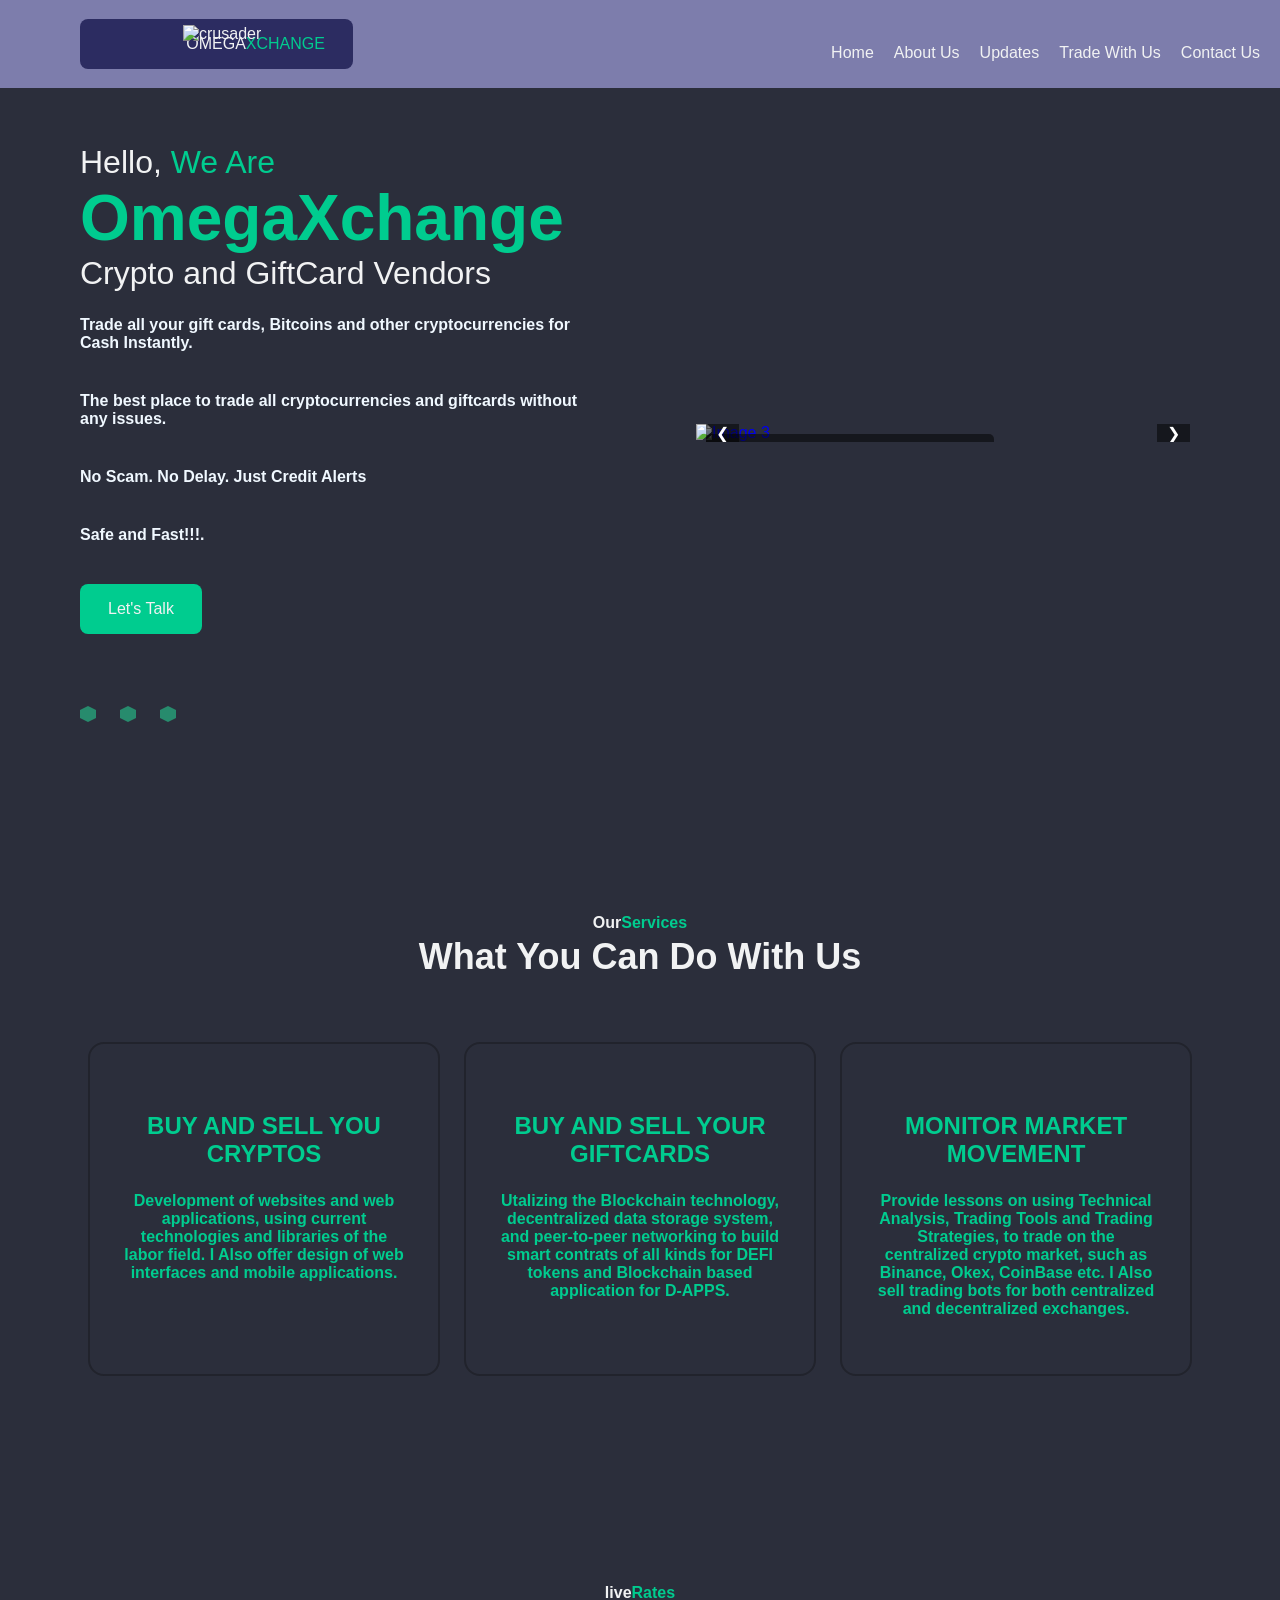
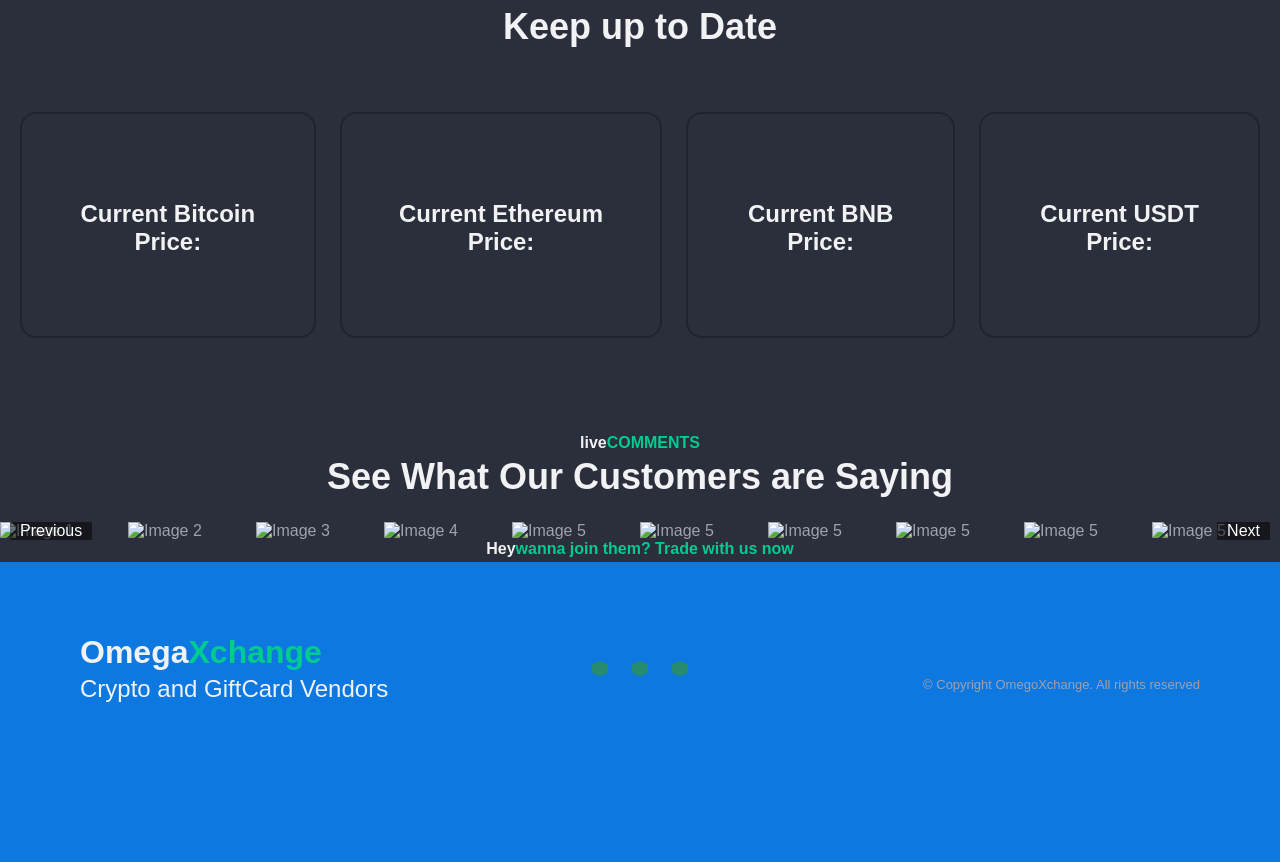
==== index.html @ ee67c4e6 "Add files via upload" ====
<!DOCTYPE html>
<html lang="en">
<head>
    <meta charset="utf-8">
    <meta http-equiv="X-UA-Compatible" content="IE=edge">
    <meta name="viewport" content="width=device-width, initial-scale=1">

    <title>OmegaXchange| Trade your Crypto</title>
    <meta name="description" content="Easily Buy and Sell your Bitcoin, USDT and Alt coins in minutes. Zero fees. Trade your Crypto with confidence with world-class security.">

  <meta property="og:image" content="https://river.com/images/social/river-preview-1d7f875b692a43a2d831ac6f5169ee0e.webp">
  <meta property="og:title" content="OmegaXchange| Buy and Sell Crypto Instantly">
  <meta property="og:description" content="Easily Buy and Sell your Bitcoin, USDT and Alt coins in minutes. Zero fees. Trade your Crypto with confidence with world-class security.">
  <meta property="og:type" content="website">
  <meta property="og:url" content="https://OmegaXchange.com/">
  <meta property="og:site_name" content="Crypto Crusaders">

  <meta name="twitter:card" content="summary_large_image">
  <meta property="twitter:title" content="Crypto_Crusade | Buy and Sell Crypto Instantly">
  <meta property="twitter:description" content="Easily Buy and Sell your Bitcoin, USDT and Alt coins in minutes. Zero fees. Trade your Crypto with confidence with world-class security.">
  <meta property="twitter:image" content="https://river.com/images/social/river-preview-1d7f875b692a43a2d831ac6f5169ee0e.webp">
  <meta property="twitter:site" name="twitter:site" content="@Crypto__Crusade">
    

   <!--=============== FAVICON ===============-->
   <link rel="shortcut icon" href="assets/img/favicon.png" type="image/x-icon">

   <!--=============== REMIXICONS ===============-->
   <link href="https://cdn.jsdelivr.net/npm/remixicon@3.0.0/fonts/remixicon.css" rel="stylesheet">

   <!--=============== CSS ===============-->
   <link rel="stylesheet" href="styles.css">

      <!--=============== ICON ===============-->
  <link rel="icon" type="image/x-icon" href="https://img.icons8.com/color/48/capital-omega.png">
   

</head>

<body>

    <header class="header" id="header">
        <nav class="nav container">
           <a href="#" class="nav__logo">
            <img width="25" height="25" src="https://img.icons8.com/color/48/capital-omega.png" alt="crusader"/>OMEGA<span>XCHANGE</span> 
           </a>

           <div class="nav__menu" id="nav-menu">
              <ul class="nav__list">
                 <li class="nav__item">
                    <a href="index.html" class="nav__link">Home</a>
                 </li>
                 <li class="nav__item">
                    <a href="about.html" class="nav__link">About Us</a>
                 </li>
                 <li class="nav__item">
                    <a href="updates.html" class="nav__link">Updates</a>
                 </li>
                 <li class="nav__item">
                    <a href="trade.html" class="nav__link">Trade With Us</a>
                 </li>
                 <li class="nav__item">
                    <a href="contact.html" class="nav__link">Contact Us</a>
                 </li>
              </ul>

              <!--Close button-->
              <div class="nav__close" id="nav-close">
                 <i class="ri-close-line"></i>
              </div>
           </div>

           <!--Toggle button -->
           <div class="nav__toogle" id="nav-toggle">
           <i class="ri-menu-line"></i>
         </div>
        </nav>
     </header>


           <!--==================== MAIN ====================-->
           <main class="main">
            <!--==================== HOME ====================-->
            <section class="home section" id="home">
               <div class="home__container container grid">
                  <div class="home__content">
                     <div class="home__data">
                        <h3 class="home__subtitle"> Hello, <span>We Are</span></h3>
                        <h1 class="home__title">OmegaXchange</h1>
                        <h3 class="home__education">Crypto and GiftCard Vendors</h3>
                        <p class="home__description">Trade all your gift cards, Bitcoins and other cryptocurrencies for Cash Instantly.</p>
                        <p class="home__description"> The best place to trade all cryptocurrencies and giftcards without any issues.</p>
                        <p class="home__description">No Scam. No Delay. Just Credit Alerts</p>
                        <p class="home__description"> Safe and Fast!!!.</p>
                        <a href="contact.html" class="button">Let's Talk</a>
                        </div>
   
                        <div class="home__social">
                        <a href="https://www.instagram.com/saintsuniverse15/" target="_blank" class="home__social-link">
                           <i class="ri-instagram-line"></i>
                        </a>
   
                        <a href="https://web.facebook.com/profile.php?id=61555618662896" target="_blank" class="home__social-link">
                           <i class="ri-facebook-box-fill"></i>
                        </a>
   
                        <a href="www.linkedin.com/in/saintsuniverse" target="_blank" class="home__social-link">
                           <i class="ri-linkedin-box-line"></i>
                        </a>
                        </div>
                        </div>
   

                        <div class="slider">
                           <div class="slides">


                              
                              <div class="slide-container">
                              <div class="caption">Here’s what happened in crypto today</div>
                              <a href="https://example.com/link2"><img src="image/heres what.avif" class="swipe" alt="Image 3"></a>
                              </div> 
                              
                              <div class="slide-container">
                              <div class="caption">Analyst targets $91.5K Bitcoin next despite Fed’s ‘hawkish tone’</div>
                              <a href="https://cointelegraph.com/"><img src="image/analysts.avif" class="swipe" alt="Image 3"> </a>
                              </div>
                          
                              <div class="slide-container">
                              <div class="caption">Lil Pump and dump: Rapper tattoos ‘Solana’ on forehead after selling SOL tokens</div>
                              <a href="https://cointelegraph.com/"> <img src="image/lil pump.avif" class="swipe" alt="Image 1"> </a>
                              </div>
                                       
                              <div class="slide-container">
                              <div class="caption">Wall Street must be accountable for Bitcoin mining emissions — Greenpeace</div>
                              <a href="https://cointelegraph.com/"><img src="image/wallstreet.avif" class="swipe" alt="Image 2"> </a>
                              </div>
                              
                              <div class="slide-container">
                              <div class="caption">Holograph fell 80% in 9 hours after exploiter mints 1B additional HLG</div>
                              <a href="https://cointelegraph.com/">  <img src="image/holographs.avif" class="swipe" alt="Image 3"> </a>
                              </div>
                          
                              <div class="slide-container">
                              <div class="caption">Bitcoin breaks 18-month hashrate uptrend: Are BTC miners capitulating?</div>
                              <a href="https://cointelegraph.com/">  <img src="image/btc break.avif" class="swipe" alt="Image 3"></a>
                              </div>
                              

                              
                              <div class="slide-container">
                              <div class="caption">Can Bitcoin whales protect BTC price from new $48K downside target?</div>
                              <a href="https://cointelegraph.com/"> <img src="image/btc whales.avif" class="swipe" alt="Image 3"> </a>
                              </div>
                             

                           </div>
                           <button class="prev" id="prevButton">&#10094;</button>
                           <button class="next" id="nextButton">&#10095;</button>
                       </div>
                   
                        <!--div class="home__image">
                      < Insert your picture (recommended size: 640 x 940) >
                     <image alt="picture" width="500" height="750" src="image/phoneMuch.png"/>
                  </div-->
               </div>
            </section>



            <section class="services section" id="services">
               <h3 class="section__subtitle">
                  Our<span>Services
               </h3>
               <h2 class="section__title">
                  What You Can Do With Us
               </h2>
               <div class="services__container container grid">
                  <article class="services__card">
                     <i class="ri-layout-3-line services__icon"></i>
                     <h2 class="services__title">BUY AND SELL YOU CRYPTOS</h2>
                     <p class="services__description">
                        Development of websites and web 
                        applications, using current technologies 
                        and libraries of the labor field. I Also
                        offer design of web interfaces and mobile
                        applications.
                     </p>
                  </article>
                  <article class="services__card">
                     <i class="ri-pantone-line services__icon"></i>
                     <h2 class="services__title">BUY AND SELL YOUR GIFTCARDS</h2>
                     <p class="services__description">
                        Utalizing the Blockchain technology,
                        decentralized data storage system, and 
                        peer-to-peer networking to build smart
                        contrats of all kinds for DEFI tokens 
                        and Blockchain based application for 
                        D-APPS.
                     </p>
                  </article>   
                  <article class="services__card">
                     <i class="ri-pen-nib-line services__icon"></i>
                     <h2 class="services__title">MONITOR MARKET MOVEMENT</h2>
                     <p class="services__description">
                        Provide lessons on using Technical Analysis,
                        Trading Tools and Trading Strategies, to 
                        trade on the centralized crypto market, such 
                        as Binance, Okex, CoinBase etc. I Also sell 
                        trading bots for both centralized and 
                        decentralized exchanges.
                     </p>
                  </article>
               </div>
            </section>



            <section class="price section" >
               <h3 class="section__subtitle">
                  live<span>Rates
               </h3>
               <h2 class="section__title">
                  Keep up to Date
               </h2>
               <div class="price__container container grid">
               <article class="price__card">
                  <img class="price__icon " src="image/btc-fill.png" width="50" height="30"></i>
                  <h2 class="price__title">Current Bitcoin Price:</h2>
                  <p class="price__description" id="bitcoinPrice"></p>
               </article>
               <article class="price__card">
                     <img class="price__icon " src="image/eth-fill.png" width="50" height="30"></i>   
                     <h2 class="price__title">Current Ethereum Price:</h2>
                     <p class="price__description" id="ethereumPrice"></p>
               </article>
               <article class="price__card">
                     <img class="price__icon " src="image/bnbfill.png" width="50" height="30"></i>   
                     <h2 class="price__title">Current BNB Price:</h2>
                     <p class="price__description" id="bnbPrice"></p>
                  </article>
                  <article class="price__card">
                     <img class="price__icon " src="image/tetherfill.png" width="50" height="30"></i>   
                     <h2 class="price__title">Current USDT Price:</h2>
                     <p class="price__description" id="exchangeRate"></p>
                  </article>
                </div>
            </section>



            <section>

               <h3 class="section__subtitle">
                  live<span>COMMENTS
               </h3>
               <h2 class="section__title">See What Our Customers are Saying</h2>
               <div class="slider">
                  <div class="slides">
                    <img src="image/t1.png" alt="Image 1">
                    <img src="image/t2.png" alt="Image 2">
                    <img src="image/t3.png" alt="Image 3">
                    <img src="image/t4.png" alt="Image 4">
                    <img src="image/t5.png" alt="Image 5">
                    <img src="image/t6.png" alt="Image 5">
                    <img src="image/t7.png" alt="Image 5">
                    <img src="image/t8.png" alt="Image 5">
                    <img src="image/t9.png" alt="Image 5">
                    <img src="image/t10.png" alt="Image 5">
                  </div>
                  <button class="prev" onclick="prevSlide()">Previous</button>
                  <button class="next" onclick="nextSlide()">Next</button>
                </div>
                <h3 class="section__subtitle">
                  Hey<span>wanna join them? Trade with us now</h3>
            </section>

            <script>
               /*=============== RATES ===============*/

document.addEventListener("DOMContentLoaded", function() {
    // Fetch Bitcoin price data from CoinGecko API
    fetch('https://api.coingecko.com/api/v3/simple/price?ids=bitcoin&vs_currencies=usd')
    .then(response => response.json())
    .then(data => {
        // Get the USD price of Bitcoin
        const bitcoinPriceUSD = data.bitcoin.usd;

        // Display the price on the webpage
        document.getElementById('bitcoinPrice').innerText = `$${bitcoinPriceUSD}`;
    })
    .catch(error => {
        console.error('Error fetching data:', error);
    });
});



document.addEventListener("DOMContentLoaded", function() {
    // Fetch Ethereum price data from CoinGecko API
    fetch('https://api.coingecko.com/api/v3/simple/price?ids=ethereum&vs_currencies=usd')
    .then(response => response.json())
    .then(data => {
        // Get the USD price of Ethereum
        const ethereumPriceUSD = data.ethereum.usd;

        // Display the price on the webpage
        document.getElementById('ethereumPrice').innerText = `$${ethereumPriceUSD}`;
    })
    .catch(error => {
        console.error('Error fetching data:', error);
    });
});


document.addEventListener("DOMContentLoaded", function() {
    // Fetch Binance Coin price data from CoinGecko API
    fetch('https://api.coingecko.com/api/v3/simple/price?ids=binancecoin&vs_currencies=usd')
    .then(response => response.json())
    .then(data => {
        // Get the USD price of Binance Coin
        const bnbPriceUSD = data.binancecoin.usd;

        // Display the price on the webpage
        document.getElementById('bnbPrice').innerText = `$${bnbPriceUSD}`;
    })
    .catch(error => {
        console.error('Error fetching data:', error);
    });
});

document.addEventListener("DOMContentLoaded", function() {
    // Fetch exchange rate data from a suitable API
    fetch('https://api.coingecko.com/api/v3/simple/price?ids=tether&vs_currencies=ngn')
    .then(response => response.json())
    .then(data => {
        // Get the exchange rate of USDT against NGN
        const exchangeRateUSDTtoNGN = data.tether.ngn;

        // Display the exchange rate on the webpage
        document.getElementById('exchangeRate').innerText = `1 USDT = ${exchangeRateUSDTtoNGN} NGN`;
    })
    .catch(error => {
        console.error('Error fetching data:', error);
    });
});





/*=============== SLIDER ===============*/

let slideIndex = 0;
const intervalTime = 3000; // Interval time in milliseconds (3 seconds)
function showSlide(index) {
  const slides = document.querySelector('.slides');
  const slideWidth = slides.children[0].offsetWidth;
  slides.style.transform = `translateX(-${slideWidth * index}px)`;
}
function nextSlide() {
  const slides = document.querySelector('.slides');
  const numSlides = slides.children.length;
  slideIndex = (slideIndex + 1) % numSlides;
  showSlide(slideIndex);
}
function prevSlide() {
  const slides = document.querySelector('.slides');
  const numSlides = slides.children.length;
  slideIndex = (slideIndex - 1 + numSlides) % numSlides;
  showSlide(slideIndex);
}
function autoSlide() {
  nextSlide();
}
setInterval(autoSlide, intervalTime);
showSlide(slideIndex);




/*=============== ADD BLUR TO HEADER ===============*/
const blurHeader = () =>{
    const header = document.getElementById('header')
    // When the scroll is greater than 50 viewport height, add the blur-header class to the header tag
    this.scrollY >= 50 ? header.classList.add('blur-header') 
                       : header.classList.remove('blur-header')
}
window.addEventListener('scroll', blurHeader)





/*=============== SHOW MENU ===============*/
const navMenu = document.getElementById('nav-menu'),
      navToggle = document.getElementById('nav-toggle'),
      navClose = document.getElementById('nav-close')

/* Menu show */
/* validate if constant exists*/
if(navToggle){
    navToggle.addEventListener('click', () =>{
        navMenu.classList.add('show-menu')
    })
}
/* Menu hidden */
/* validate if constant exists*/
if(navClose){
    navClose.addEventListener('click', () =>{
        navMenu.classList.remove('show-menu')
    })
}
/* remove mobile menu */
const navLink = document.querySelectorAll('.nav__link')

const linkAction = () =>{
    const navMenu = document.getElementById('nav-menu')
    // When we click on each nav__link, we remove the show-menu class
    navMenu.classList.remove('show-menu')
}
navLink.forEach(n => n.addEventListener('click', linkAction))
            </script>
            </main>


             <!--==================== FOOTER ====================-->
      <footer class="footer">
         <div class="footer__container container grid">
            <div> <h1 class="footer__title"> Omega<span>Xchange</span> </h1>

            <h2 class="footer__education">
               Crypto and GiftCard Vendors  
            </h2>
         </div>

         <div class="footer__social">
            <a href="https://web.facebook.com/profile.php?id=61555618662896" target="_blank" class="footer__social-link">
               <i class="ri-facebook-circle-line"></i>
            </a>

            <a href="https://www.instagram.com/saintsuniverse15/" target="_blank" class="footer__social-link">
               <i class="ri-instagram-line"></i>
            </a>

            <a href="www.linkedin.com/in/saintsuniverse" target="_blank" class="footer__social-link">
               <i class="ri-linkedin-box-fill"></i>
            </a>
         </div>

         <span class="footer__copy">
            &#169; Copyright OmegoXchange. All rights reserved
         </span>
        </div>
       </footer>
            
         <!--=============== JAVASCRIPT ===============-->
    <script src="script.js"></script>
    <script src="scriptt.js"></script>
</body>
</html>
---- styles.css ----
body{
    background-image: url('image/plain.jpg');
    background-repeat: no-repeat;
    background-position: center;
    background-attachment: fixed;
    background-size: cover;
}


@keyframes blink {
  0% { opacity: 1; }
  50% { opacity: 0; }
  100% { opacity: 1; }
}


/*=============== GOOGLE FONTS ===============*/
@import url("https://fonts.googleapis.com/css2?family=Poppins:wght@400;500;600&display=swap");

/*=============== VARIABLES CSS ===============*/
:root {
  --header-height: 4rem;
  --hue: 162;
  --first-color: hsl(var(--hue), 100%, 40%);
  --first-color-alt: hsl(var(--hue), 56%, 35%);
  --title-color: hsl(228, 8%, 95%);
  --text-color: hsl(228, 8%, 65%);
  --body-color: hsl(228, 15%, 20%);
  --container-color: hsl(228, 15%, 15%);

  /*========== Font and typography ==========*/
  /*.5rem = 8px | 1rem = 16px ...*/
  --body-font: "Poppins", sans-serif;
  --biggest-font-size: 2rem;
  --bigger-font-size: 1.25rem;
  --h1-font-size: 1.5rem;
  --h2-font-size: 1.25rem;
  --h3-font-size: 1rem;
  --normal-font-size: .938rem;
  --small-font-size: .813rem;
  --smaller-font-size: .75rem;

  /*========== Font weight ==========*/
  --font-regular: 400;
  --font-medium: 500;
  --font-semi-bold: 600;

  /*========== z index ==========*/
  --z-tooltip: 10;
  --z-fixed: 100;
}


/*========== Responsive typography ==========*/
@media screen and (min-width: 1152px) {
    :root {
      --biggest-font-size: 4rem;
      --bigger-font-size: 2rem;
      --h1-font-size: 2.25rem;
      --h2-font-size: 1.5rem;
      --h3-font-size: 1.25rem;
      --normal-font-size: 1rem;
      --small-font-size: .875rem;
      --smaller-font-size: .813rem;
    }
  }
  
  /*=============== BASE ===============*/
  * {
    box-sizing: border-box;
    padding: 0;
    margin: 0;
  }
  
  html {
    scroll-behavior: smooth;
  }
  
  input,
  textarea,
  button,
  body {
    font-family: var(--body-font);
    font-size: var(--normal-font-size);
  }
  
  body {
    background-color: var(--body-color);
    color: var(--text-color);
  }
  
  input,
  textarea,
  button {
    outline: none;
    border: none;
  }
  
  h1, h2, h3, h4 {
    color: var(--title-color);
    font-weight: var(--font-medium);
  }
  
  ul {
    list-style: none;
  }
  
  a {
    text-decoration: none;
  }
  
  img,
  svg {
    max-width: 100%;
    height: auto;
  }
  
  /*=============== REUSABLE CSS CLASSES ===============*/
  .container {
    max-width: 1120px;
    margin-inline: 1.5rem;

  }
  
  .grid {
    display: grid;
    gap: 1.5rem;
  }
  
  .section {
    padding-block: 5rem 2rem;
  }
  
  .section__title, 
  .section__subtitle {
    text-align: center;
    color: var(--title-color);
    font-weight: var(--font-semi-bold);
  }
  
  .section__title {
    font-size: var(--h1-font-size);
    margin-bottom: 1.5rem;
  }
  
  .section__subtitle {
    font-size: var(--small-font-size);
    margin-bottom: .25rem;
  }
  
  .section__subtitle span {
    color: var(--first-color);
  }
  
  .main {
    overflow: hidden; /* For animation ScrollReveal */
  }



/*=============== HEADER & NAV ===============*/
.header{
    position: fixed;
    width: 100%;
    background-color:rgb(125, 125, 172); /*var(--container-color);*/
    top: 0;
    left: 0;
    z-index: var(--z-fixed);
  }
  
  .nav{
    height: var(--header-height);
    display: flex;
    justify-content: space-between;
    align-items: center;
  }
  
  .nav__logo{
  color: var(--title-color);
  font-weight: var(--font-medium);
  box-shadow: darkcyan;
  display: inline-block;
  background-color: rgb(44, 44, 97);
  padding: 1rem 1.75rem;
  border-radius: .5rem;
  color: var(--title-color);
  transition: box-shadow .4s;
  }
  .nav__logo:hover{
    box-shadow: 0 8px 24px hsla(var(--hue), 100%, 40%, .25);
  }
  
  
  .nav__logo span{
    color: var(--first-color);
  }

  .nav__logo {
    position: relative;
}

.nav__logo img {
    position: inherit;
    top: -10px;
    right: -75px;
    /* Adjust the top and left values as needed to position the logo */
}
  
  .nav__toogle,
  .nav__close{
    display: flex;
    font-size: 1.25rem;
    color: var(--title-color);
    cursor: pointer;
  }
  

 
  /* Navigation for mobile devices */
@media screen and (max-width: 1023px) {
  .nav__menu{
    position: fixed;
    top: 0;
    right: -100%;
    background-color: hsla(0, 0%, 10%, .3);
    width: 50%;
    height: 50%;
    padding: 4.5rem 0 0 3rem;
    backdrop-filter: blur(24px);
    -webkit-backdrop-filter: blur(24px); /* for safari*/
    transition: right .4s;
  }  
}

/* Hide menu on larger screens */
@media screen and (min-width: 1024px) {
  .nav__toogle,
  .nav__close {
    display: none;
  }
}
.nav__list{
  position: absolute;
  display: flex;
  flex-direction: row;
  justify-content: center; /* Center horizontally */
  right: 0%;

}

.nav__item {
  margin-right: 20px; /* Adjust the margin as needed for spacing between items */
}

.nav__link{
  color: var(--title-color);
  font-weight: var(--font-medium);
  transition: color .4s;
}

.nav__link:hover{
  color: var(--first-color);
}

.nav__close{
position: absolute;
top: 1rem;
right: 1.5rem;
}


/* Show menu */
.show-menu{
  right: -0%;
}
  
  /* Add blur to header */
  .blur-header{
    background-color:transparent;
  }
  
  .blur-header::after{
    content: '';
    position: absolute;
    width: 1000%;
    height: 100%;
    background-color: hsla(0, 0%, 10, .3);
    backdrop-filter: blur(24px);
    -webkit-backdrop-filter: blur(24px); /* for safar*/
    top: 0;
    left: 0;
    z-index: -1;
  }
  
  /* Active link */
  .active-link{
    color: var(--first-color);
  }



  /*=============== HOME ===============*/
.home{
}

.home__container{
  padding-top: 7rem;
  row-gap: 2rem;
}

.home__content{
  display: grid;
  row-gap: 2rem;
}

.home__date{
  text-align: center;
}

.home__subtitle,
.home__education{
  font-size: var(--bigger-font-size);
}

.home__subtitle span,
.home__title{
  color: var(--first-color);
}

.home__title{
  font-size: var(--biggest-font-size);
  font-weight: var(--font-semi-bold);
}

.home__description{
  margin-block: 1rem 1.5rem;
  font-weight: bold;
  color: aliceblue;
}

.home__social{
  display: flex;
  justify-content: left;
  column-gap: 1.25rem;
}

.home__social-link{
  display: flex;
  background-color: var(--first-color-alt);
padding: .5rem;
color: var(--title-color);
font-size: 1.5rem;
clip-path: polygon(50% 0%, 100% 25%, 100% 75%, 50% 100%, 0% 75%, 0% 25%);
transition: transform .4s;
}

.home__social-link:hover{
  transform: translateY(-.25rem);
}

.home__image{
  justify-self: right;
  margin-top: 25px;
  margin-right: 0px;
  transform: translateY(-40px); 
}


/*=============== SERVICES ===============*/
.services__container{
  row-gap: 2rem;
  padding-block: 1rem;
  }
  
  .services__card{
    text-align:center;
    background-image: url('image/istockphoto.jpg');
    background-repeat: no-repeat;
    background-position: center;
    background-attachment: fixed;
    background-size: cover;
    padding: 3rem 1.25rem;
    border-radius: 1rem;
    border: 2px solid var(--container-color);
    transition: border .4s;
  }
  
  .services__icon{
    display: block;
    font-size: 4rem;
    color: var(--first-color);
    margin-bottom: .75rem;
  }
  
  .services__title{
    font-size: var(--h2-font-size);
    margin-bottom: 1.5rem;
    font-weight: bold;
    color: hsl(var(--hue), 100%, 40%);
  }
  
  .services__card:hover{
    border: 2px solid var(--first-color);
  }


  .services__description{
    font-weight: bold;
    color:hsl(var(--hue), 100%, 40%);
  }



/*=============== price ===============*/
.price__container{
 row-gap: 2rem;
  padding-block: 1rem;
  width: 100%; /* Set the width to 25% of the viewport width */
  max-width: 1240px; /* Optionally set a max-width to prevent it from becoming too narrow */
  left: 0;
  display: flex;
  flex-wrap: nowrap; /* Prevent wrapping to keep articles in a single row */
  }

  .price__card{
    text-align: center;
    background-image: url('image/card.png');
    background-repeat: no-repeat;
    background-position: center;
    background-attachment: fixed;
    background-size: cover;
    padding: 3rem 1.25rem;
    border-radius: 1rem;
    border: 2px solid var(--container-color);
    transition: border .4s;
  }
  
  .price__icon{
    display: block;
    font-size: 10rem;
    color: var(--first-color);
    margin-bottom: .75rem;
    margin:auto;
    width: 30;
    height: 30;
  }
  
  .price__title{
    font-size: var(--h2-font-size);
    margin-bottom: 1.5rem;
    font-weight: bold;
  }
  
  .price__card:hover{
    border: 2px solid var(--first-color);
  }


  #bitcoinPrice {
    font-size: 2rem; /* Adjust size as needed */
    color: rgb(255, 247, 6); /* Set font color to black */
    font-weight: bold;
    animation: blink 1s infinite; /* Apply the blink animation with a duration of 1 second, and repeat infinitely */

}
#ethereumPrice {
  font-size: 2rem; /* Adjust size as needed */
  color:  rgb(255, 247, 6); /* Set font color to black */
  font-weight: bold;
  animation: blink 1s infinite; /* Apply the blink animation with a duration of 1 second, and repeat infinitely */

}
#bnbPrice {
  font-size: 2rem; /* Adjust size as needed */
  color:  rgb(255, 247, 6); /* Set font color to black */
  font-weight: bold;
  animation: blink 1s infinite; /* Apply the blink animation with a duration of 1 second, and repeat infinitely */

}
#exchangeRate {
  font-size: 1.2rem; /* Adjust size as needed */
  color:  rgb(255, 247, 6); /* Set font color to black */
  font-weight: bold;
  animation: blink 1s infinite; /* Apply the blink animation with a duration of 1 second, and repeat infinitely */

}



/*=============== SLIDER ===============*/

.slider {
  position: relative;
  overflow: hidden;

}

.slides {
  display: flex;
  transition: transform 0.5s ease-in-out;
}

.slides img {
  width: 100%;
  height: auto;
}

.prev, .next {
  position: absolute;
  top: 50%;
  transform: translateY(-50%);
  background-color: rgba(0, 0, 0, 0.5);
  color: white;
  border: none;
  padding: 10px 20px;
  cursor: pointer;
}

.prev {
  left: 10px;
}

.next {
  right: 10px;
}




/*=============== BUTTON ===============*/
.button{
  display: inline-block;
  background-color: var(--first-color);
  padding: 1rem 1.75rem;
  border-radius: .5rem;
  color: var(--title-color);
  font-weight: var(--font-medium);
  transition: box-shadow .4s;
  right: -50px;
}

.button:hover{
  box-shadow: 0 8px 24px hsla(var(--hue), 100%, 40%, .25);
}



/*=============== ABOUT ===============*/
.about__container{
 /*display: flex;
 align-items: flex-end;
 justify-content: space-between; */
  padding-top: 10rem;
  row-gap: 2.5rem;
}

.about__data{
  text-align: left;
 /* top: 80%;  Adjust this value as needed
  left: 0;
  transform: translateY(-50%);
  padding: 30px; */
}

.about__description{
  margin-bottom: 2rem;
  transform: translateY(10px); 
 /*  margin-block: 1rem 1.5rem;
  word-wrap: break-word; /* Ensure text breaks when necessary 
  overflow: auto; Add overflow auto to enable scrolling if necessary */
  line-height: 1.2; /* Increase line spacing (adjust as needed) */
  font-family: 'Times New Roman', Times, serif;
  font-weight: bold;
  color: aliceblue;
}

.about__image{
  padding-top: 10rem;
  display: flex;
  flex-direction: column; /* Render images vertically */
  gap: 15rem; /* Adjust the gap between images as needed */
  width: 100%; /* Take 50% width */
}

.about__images{
  left: -75%;
}

.about__title, .about__subtitle {
  text-align: left;
  color: var(--title-color);
  font-weight: var(--font-semi-bold);
}

.about__title {
  font-size: var(--h1-font-size);
  margin-bottom: 1.5rem;
  color: rgb(65, 5, 230); /* Change color to blue */
  font-family: 'Times New Roman', Times, serif;
  font-size: 40px;
}

.about__white{
  color: aliceblue;
}

.about__subtitle {
  font-size: var(--small-font-size);
  margin-bottom: .25rem;
}

.about__section {
  /* Your existing styles for the about section */
  margin-bottom: 35rem; /* Adjust the margin bottom as needed */
}




  /*=============== PROJECTS ===============*/
  .projects{
    background-color: transparent;
  }
  
  .projects__container{
    row-gap: 2rem;
    justify-content: center;
    padding-block: 1rem;
  }
  
  .projects__card{
    position: relative;
    border-radius: 1rem;
    overflow: hidden;
  }
  
  .projects__img{
    width: 100%;
    height: 100%;
  }
  
  .projects__modal{
    position: absolute;
    left: 0;
    bottom: -100;
    width: 100%;
    height: 100%;
    background: linear-gradient(180deg,
    hsla(0, 0%, 0%, 0) 0% hsla(var(--hue), 70%, 40%, .8) 120%);
    backdrop-filter: blur(4px);
    -webkit-backdrop-filter: blur(4px); /* for safari*/
    border-radius: 1rem;
    display: flex;
    flex-direction: column;
    align-items: center;
    justify-content: center;
    transition: bottom .4s;
  }
  
  .projects__subtitle,
  .proects__button{
  color: var(--title-color);
  font-size: var(--small-font-size);
  }
  
  .projects__subtitle{
    display: block;
    margin-bottom: .25rem;
  }
  
  .projects__title{
    font-size: var(--h2-font-size);
    margin-bottom: .75rem;
  }
  
  .projects__button{
    display: flex;
    align-items: center;
    column-gap: 5rem;
    font-weight: var(--font-medium);
  }
  
  .projects__button i{
    font-size: 1.25rem;
  }
  
  .projects__card:hover .projects__modal{
  bottom: 0;
  }


  #popup{
    background-color: rgb(125, 125, 172);
  }

  #popup2{
    background-color: rgb(125, 125, 172);
  }

  #popup3{
    background-color: rgb(125, 125, 172);
  }

  #popup4{
    background-color: rgb(125, 125, 172);
  }

  #exchangeRate2 {
    animation: blink 1s infinite; /* Apply the blink animation with a duration of 1 second, and repeat infinitely */
    color: rgb(255, 247, 6); /* Set font color to black */
  }

  #exchangeRate3 {
    animation: blink 1s infinite; /* Apply the blink animation with a duration of 1 second, and repeat infinitely */
    color: rgb(255, 247, 6); /* Set font color to black */
  }

  .popup__description{
    color: aliceblue;
  }

  .popup__title{
    color: blue;
  }
  .popup__button{
    justify-self:center;
    cursor: pointer;
  }
  @media screen and (max-width: 676px) {
    .button-container {
      flex-direction: column;
  }

  .button-container p {
      margin-bottom: 5px;
  }

  .button-container button {
      margin: 5px 0;
  }


}
.popup__form  textarea{
  height: 11rem;
  resize: none;
  margin-bottom: 2rem;
}

.popup__container{
  padding-top: 1rem;
}

.popup__form,
.popup__group{
  display: grid;
  row-gap: 1rem;
}

.popup__form{
  position: relative;
}

.popup__input{
  padding: 1rem 1.25rem;
  border-radius: .5rem;
  background-color: var(--container-color);
  color: var(--title-color);
}

.popup__input::placeholder{
  color: var(--text-color);
}

.popup__button{
  justify-self: center;
  cursor: pointer;
}

.popup__message{
  position: absolute;
  left: 0;
  bottom: 4.5rem;
  font-size: var(--small-font-size);
  color: var(--title-color);
}


  /*=============== CONTACT ===============*/
.contact__container{
  padding-top: 1rem;
}

.contact__form,
.contact__group{
  display: grid;
  row-gap: 1rem;
}

.contact__form{
  position: relative;
}

.contact__input{
  padding: 1rem 1.25rem;
  border-radius: .5rem;
  background-color: var(--container-color);
  color: var(--title-color);
}

.contact__input::placeholder{
  color: var(--text-color);
}

.contact__form  textarea{
  height: 11rem;
  resize: none;
  margin-bottom: 2rem;
}

.contact__button{
  justify-self: center;
  cursor: pointer;
}

.contact__message{
  position: absolute;
  left: 0;
  bottom: 4.5rem;
  font-size: var(--small-font-size);
  color: var(--title-color);
}


/*=============== FOOTER ===============*/

.footer{
  background-color:  hsl(210, 88%, 47%); /* Hexadecimal notation for a shade of blue */ 
  padding-block: 3.5rem 2rem;
  bottom: 0%;
  height: 300px;
}

.footer__container{
  row-gap: 2rem;
  text-align: center; 
}

.footer__title{
  font-size: var(--h1-font-size);
  font-weight: var(--font-semi-bold);
  margin-bottom: .25rem;
}

.footer__title span{
  color: var(--first-color)
}

.footer__eudcation{
  font-size: var(--normal-font-size);
}

.footer__social{
  display: flex;
  justify-content: center;
  column-gap: 1.25rem;
}

.footer__social-link{
  display: flex;
  background-color: var(--first-color-alt);
  padding: .5rem;
  color: var(--text-color);
  font-size: 1.5rem;
  clip-path: polygon(50% 0%, 100% 25%, 100% 75%, 50% 100%, 0% 75%, 0% 25%);
  transition: transform .4s;
}

.footer__social-link:hover{
  transform: translateY(-.25rem);
}

.footer__copy{
  font-size: var(--smaller-font-size);
  margin-top: 2rem;
}




/*=============== BREAKPOINTS ===============*/
/* For small devices */
@media screen and (max-width: 320px) {
  .container{
    margin-inline: 1rem;
  }

  .skills__content{
    grid-template-columns: max-content;
    row-gap: 1.5rem;
  }


.servicies__card{
  padding-block: 1.5rem;
  }

  

.price__card{
  padding-block: 1.5rem;

}

.about__images{
  display: none;
}

}


@media screen and (max-width: 1200px) {
  .about__imagess{
    display: none;
  }
}


/* For medium devices */
@media screen and (min-width: 576px) {
  .home__container,
  .about__container,
  .skills__container,
  .services__container,
  .projects__container,
  .price__container,
  .contact__container{
    grid-template-columns: 360px;
    justify-content: center;
    }
  }

  @media screen and (min-width: 768px) {
    .nav__menu{
      width: 50%;
    }

    .home__container,
    .about__container
    .skills__container{
      grid-template-columns: repeat(2, 1fr);
      align-items: center;
    }


    .home__data,
    .about__data,
    .skills__data,
    :is(.about__data, .skills__data) :is(.section__subtitle, .section__title){
      text-align: initial;
    }

    .home__social{
      justify-content: initial;
    }

    .home__blob
    .about__blob{
      width: 400px;
    }

    .about__data{
      order: 1;
    }

    .services__container,
    .price__container,
    .projects__container{
      grid-template-columns: repeat(2, 352px);
    }

    .price__container{
      grid-template-columns: repeat(4, 352px);
    }
  }

/* For large devices */
@media screen and (min-width: 1023px) {
.section{
  padding-block: 7rem 2rem;
}
.section__subtitle{
  font-size: var(--normal-font-size);
}

.nav{
  height: calc(var(--header-height) + 1.5rem);
}

.nav__list{
  width: initial;
}

.blur-header::after{
  backdrop-filter: blur(25px);
  -webkit-backdrop-filter: blur(25px); /* for safari*/
}
}

@media screen and (min-width: 1152px) {
  .container{
    margin-inline: auto;
  }

  .home__container{
    grid-template-columns: 455x 550px;
    column-gap: 7rem;
    padding-block: 2rem 3rem;
  }

  .home__blob{
    width: 550px;
  }

  .home__content{
    row-gap: 4.5rem;
  }

  .home__description{
    margin-block: 1.5rem 2.5rem;
  }

  .home__social{
    column-gap: 1.5rem;
  }

  .about__container{
    grid-template-columns: 550px 460px;
    column-gap: 4.5rem;
    padding-bottom: 1rem;
  }

  .about__blob{
    width: 550px;
  }

  .about__description{
    margin-bottom: 3rem;
  }

  .skills__container{
    grid-template-columns: 340px 425px;
    column-gap: 10rem;
    padding-bottom: 4rem;
  }

  .skills__description{
    margin-bottom: 3rem;
  }

  .skills__content{
    column-gap: 8rem;
  }

  .skills__group{
    row-gap: 1.5rem;
  }

  .skills__item{
    font-size: var(--h3-font-size);
  }

  .services__container{
    grid-template-columns:repeat(3, 352px);
    padding-block: 2.5rem 4rem;
  }

  .services__card{
    padding: 3.5rem 2rem;
  }
  .price__container{
    grid-template-columns:repeat(3, 352px);
    padding-block: 2.5rem 4rem;
  }

  .price__card{
    padding: 3.5rem 2rem;
  }

  .projects__container{
    grid-template-columns: repeat(3, 350px);
    row-gap: 3rem;
    padding-block: 2.5rem 4rem;
  }

  .proects__button{
    font-size: var(--normal-font-size);
  }

  .contact__container{
    grid-template-columns: 680px;
    padding-block: 2.5rem 2rem;
  }

  .contact__form{
    row-gap: 1.5rem;
  }

  .contact__group{
    grid-template-columns: repeat(2, 1fr);
    column-gap: 1.5rem;
  }

  .contact__input{
    padding: 1.5rem;
  }

  .contact__form textarea{
    height: 20rem;
  }

  .footer{
    padding-block: 4.5rem 4rem;
  }

  .footer__container{
    grid-template-columns: repeat(3, 1fr);
    align-items: center;
    text-align: initial;
  }

  .footer__title{
    font-size: var(--bigger-font-size);
  }

  .footer__social{
    column-gap: 1.5rem;
  }

  .footer__copy{
    margin: o;
    justify-self: flex-end;
  }

  .scrollup{
    right: 3rem;
  }
  
}

@media screen and (max-width: 767px) {
  .about__images {
    transform: translateX(-0%); /* Adjust as needed */
  }
}



/* Price card layout for smaller devices */
@media screen and (max-width: 767px) {
  .price__container {
    display: flex;
    flex-direction: column; /* Arrange items vertically */
    align-items: center; /* Center items horizontally */
  }

  .price__card {
    width: 75%; /* Each card takes up the full width of the container */
    margin-bottom: 20px; /* Adjust margin between cards */
  }
}


@media screen and (max-width: 767px) {
  .nav__list{
    display: flex;
    flex-direction: column;
    /*justify-content: ;  Center horizontally */
    top: 15%; /* Center vertically */
    right: 7%;
    width: 50%;
    height: 50%;
    position: fixed;

  }

  .nav__item {
    margin-bottom: 20px; /* Adjust the margin as needed for spacing between items */
  }
    }
  








    .popup {
      display: none; /* Hide the popup by default */
      position: fixed;
      top: 50%; /* Position in the middle of the viewport */
      left: 50%;
      transform: translate(-50%, -50%);
      background-color: white;
      padding: 30px;
      border-radius: 5px;
      box-shadow: 0 0 10px rgba(0, 0, 0, 0.5);
      z-index: 9999; /* Ensure the popup is above other content */
  }

  .popup__title{
    color: blueviolet;
  }
  
  .popup-content {
      text-align: center;
  }
  
  .sell__input{
    padding: 1rem 1.25rem;
    border-radius: .5rem;
    background-color: var(--body-color);
    color: var(--title-color);
  }
  
  .close {
      position: absolute;
      color: black;
      top: 30px;
      right: 10px;
      cursor: pointer;
  }


  .button-container {
    display: flex;
    justify-content: space-between;
}
  
  

.deposit{
  margin-top: 10rem;
}


.amount{
  color: aliceblue;
}
.number{
  color: black;
}
.convert{
  color: blueviolet;
}
.result{
  color: aliceblue;
}



body {
  font-family: Arial, sans-serif;
  margin: 0;
  padding: 0;
}

.slider {
  position: relative;
  max-width: 100%;
  margin: auto;
  overflow: hidden;
}

.slides {
  display: flex;
  transition: transform 0.5s ease-in-out;
}

.swipe {
  min-width: 100%;
  box-sizing: border-box;
  display: flex;
  flex-direction: column;
}

button.prev, button.next {
  position: absolute;
  top: 50%;
  transform: translateY(-50%);
  background-color: rgba(0, 0, 0, 0.5);
  color: white;
  border: none;
  padding: 10px;
  cursor: pointer;
}

button.prev {
  left: 10px;
}

button.next {
  right: 10px;
}

.slide-container {
  position: relative;
  min-width: 100%;
  box-sizing: border-box;
}

.caption {
  position: absolute;
  top: 10px;
  left: 10px;
  background-color: rgba(0, 0, 0, 0.5);
  color: white;
  padding: 10px;
  border-radius: 5px;
}

.swipe-image {
  width: 100%;
  height: auto;
  display: block;
  object-fit: cover;
}
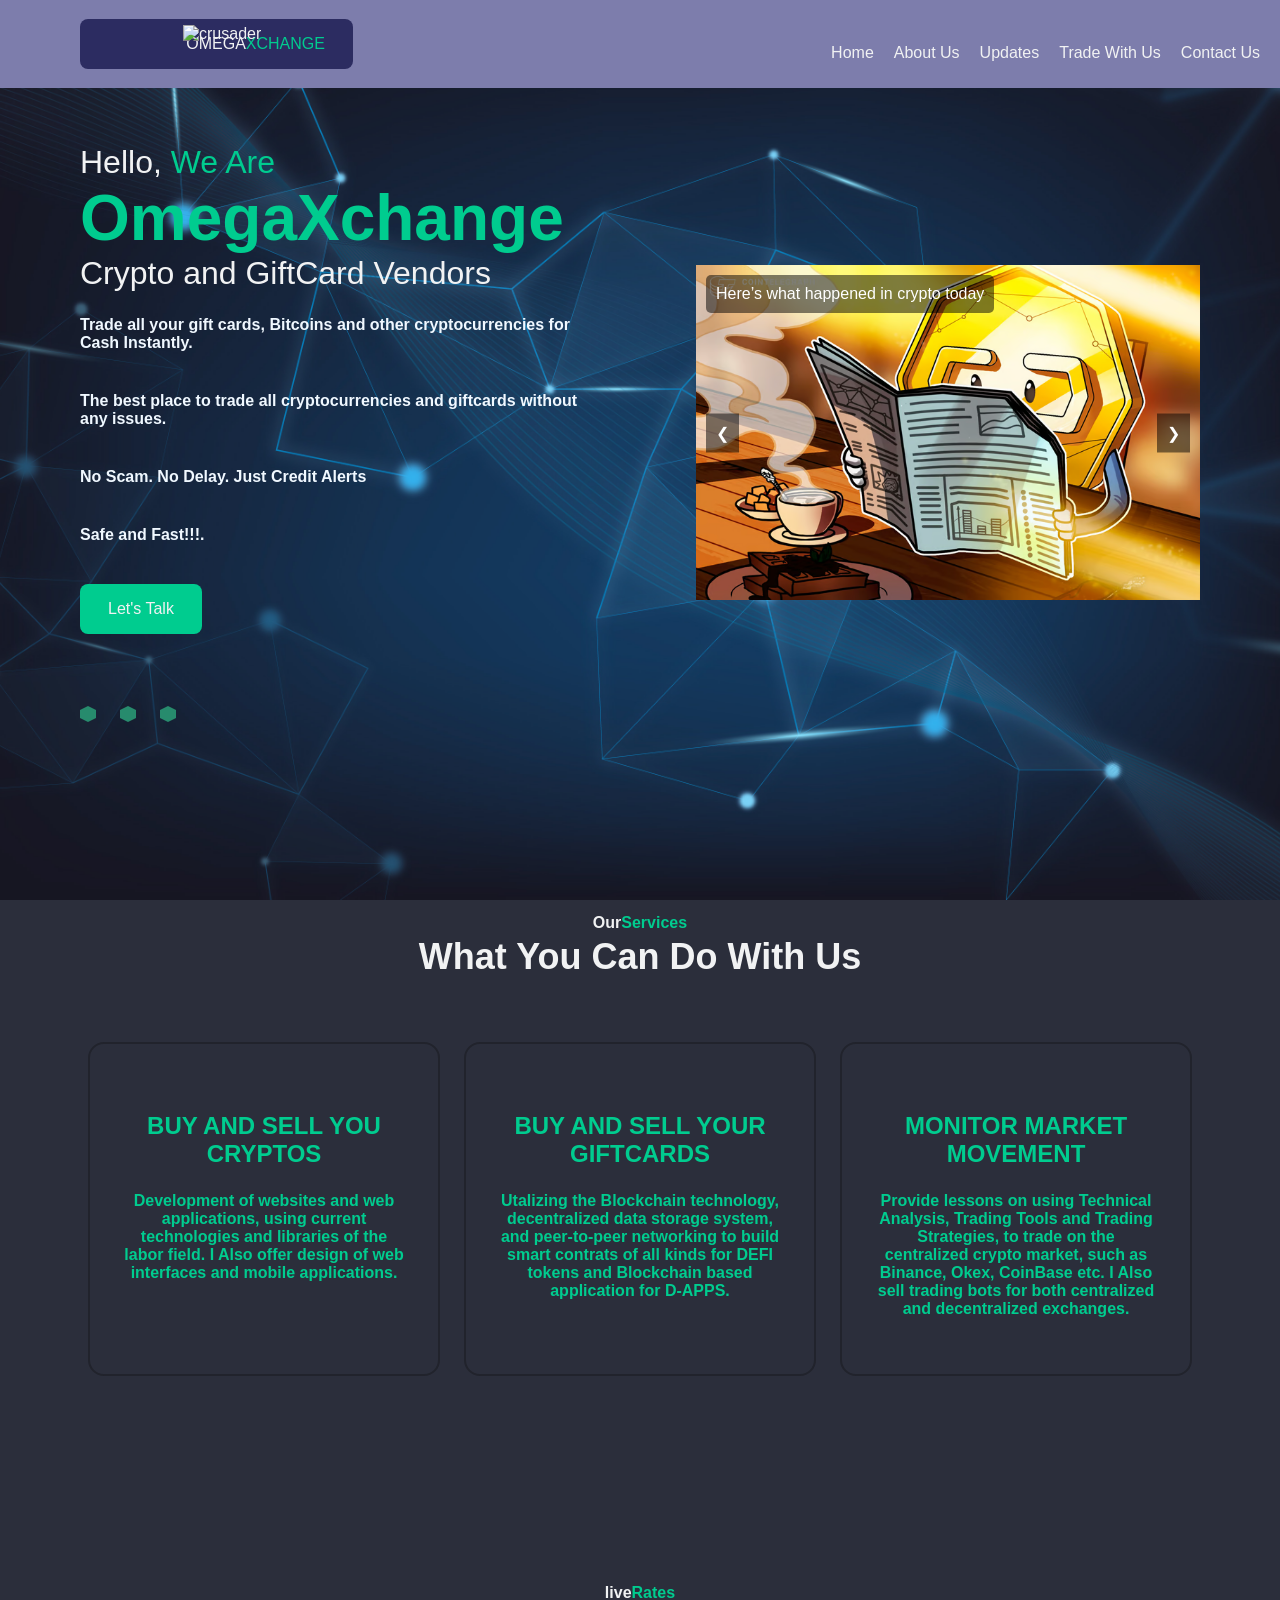
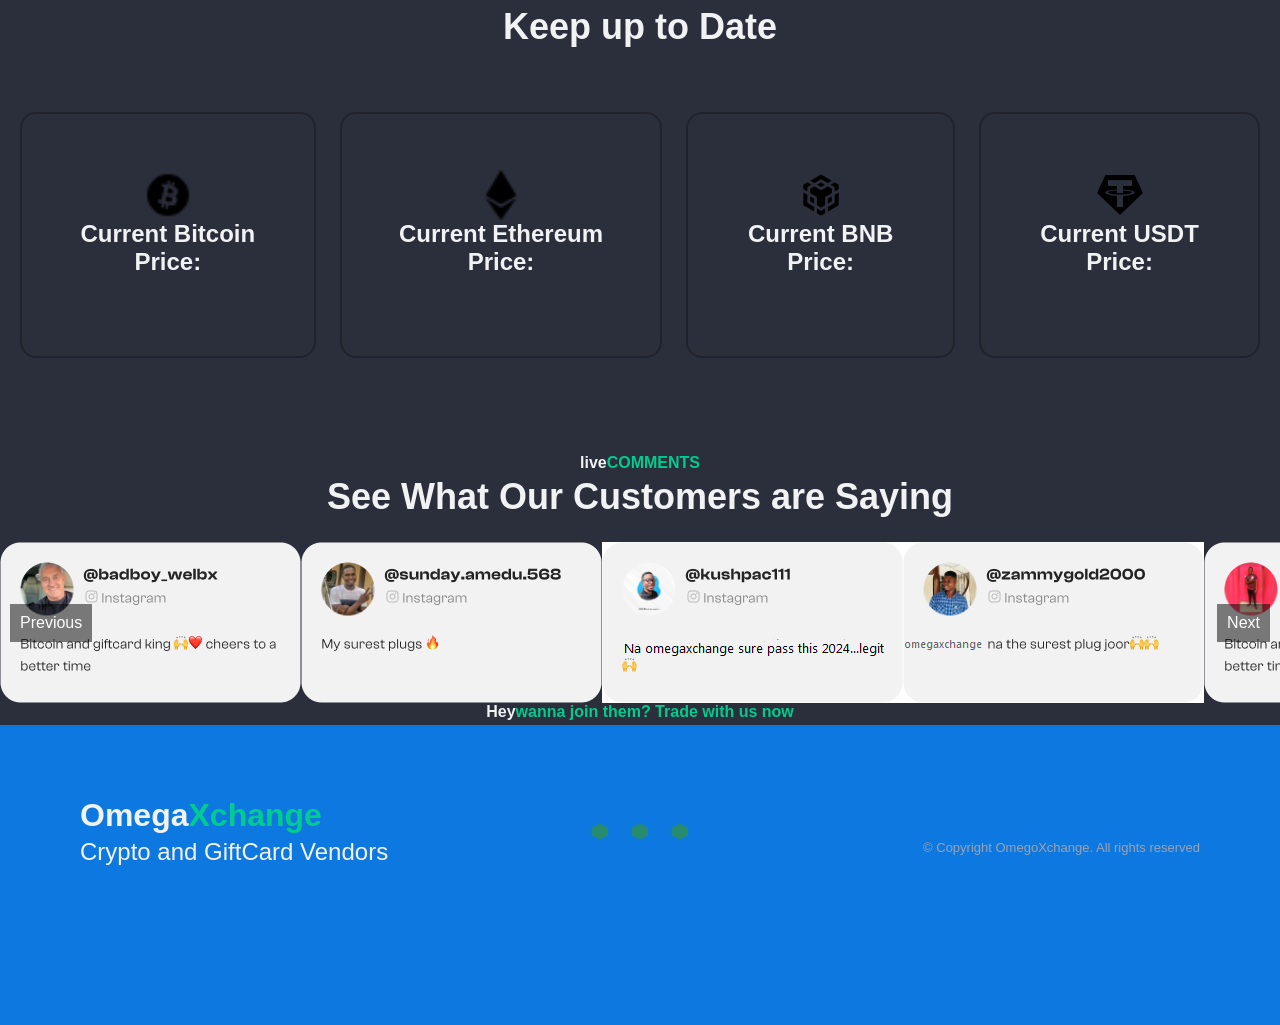
==== commit 48b09546: "Update print statement from 'Hello' to 'Goodbye'" ====
--- a/index.html
+++ b/index.html
@@ -38,7 +38,43 @@
 </head>
 
 <body>
-
+<script>
+                var url = 'https://wati-integration-prod-service.clare.ai/v2/watiWidget.js?71144';
+                var s = document.createElement('script');
+                s.type = 'text/javascript';
+                s.async = true;
+                s.src = url;
+                var options = {
+                "enabled":true,
+                "chatButtonSetting":{
+                    "backgroundColor":"#00e785",
+                    "ctaText":"Chat with us",
+                    "borderRadius":"25",
+                    "marginLeft": "0",
+                    "marginRight": "20",
+                    "marginBottom": "20",
+                    "ctaIconWATI":false,
+                    "position":"right"
+                },
+                "brandSetting":{
+                    "brandName":"Wati",
+                    "brandSubTitle":"undefined",
+                    "brandImg":"https://www.wati.io/wp-content/uploads/2023/04/Wati-logo.svg",
+                    "welcomeText":"Hi there!\nHow can I help you?",
+                    "messageText":"Hello, %0A I have a question about {{page_link}}",
+                    "backgroundColor":"#00e785",
+                    "ctaText":"Chat with us",
+                    "borderRadius":"25",
+                    "autoShow":false,
+                    "phoneNumber":"2349066049119"
+                }
+                };
+                s.onload = function() {
+                    CreateWhatsappChatWidget(options);
+                };
+                var x = document.getElementsByTagName('script')[0];
+                x.parentNode.insertBefore(s, x);
+            </script>
     <header class="header" id="header">
         <nav class="nav container">
            <a href="#" class="nav__logo">
@@ -458,4 +494,4 @@
     <script src="script.js"></script>
     <script src="scriptt.js"></script>
 </body>
-</html>+</html>
